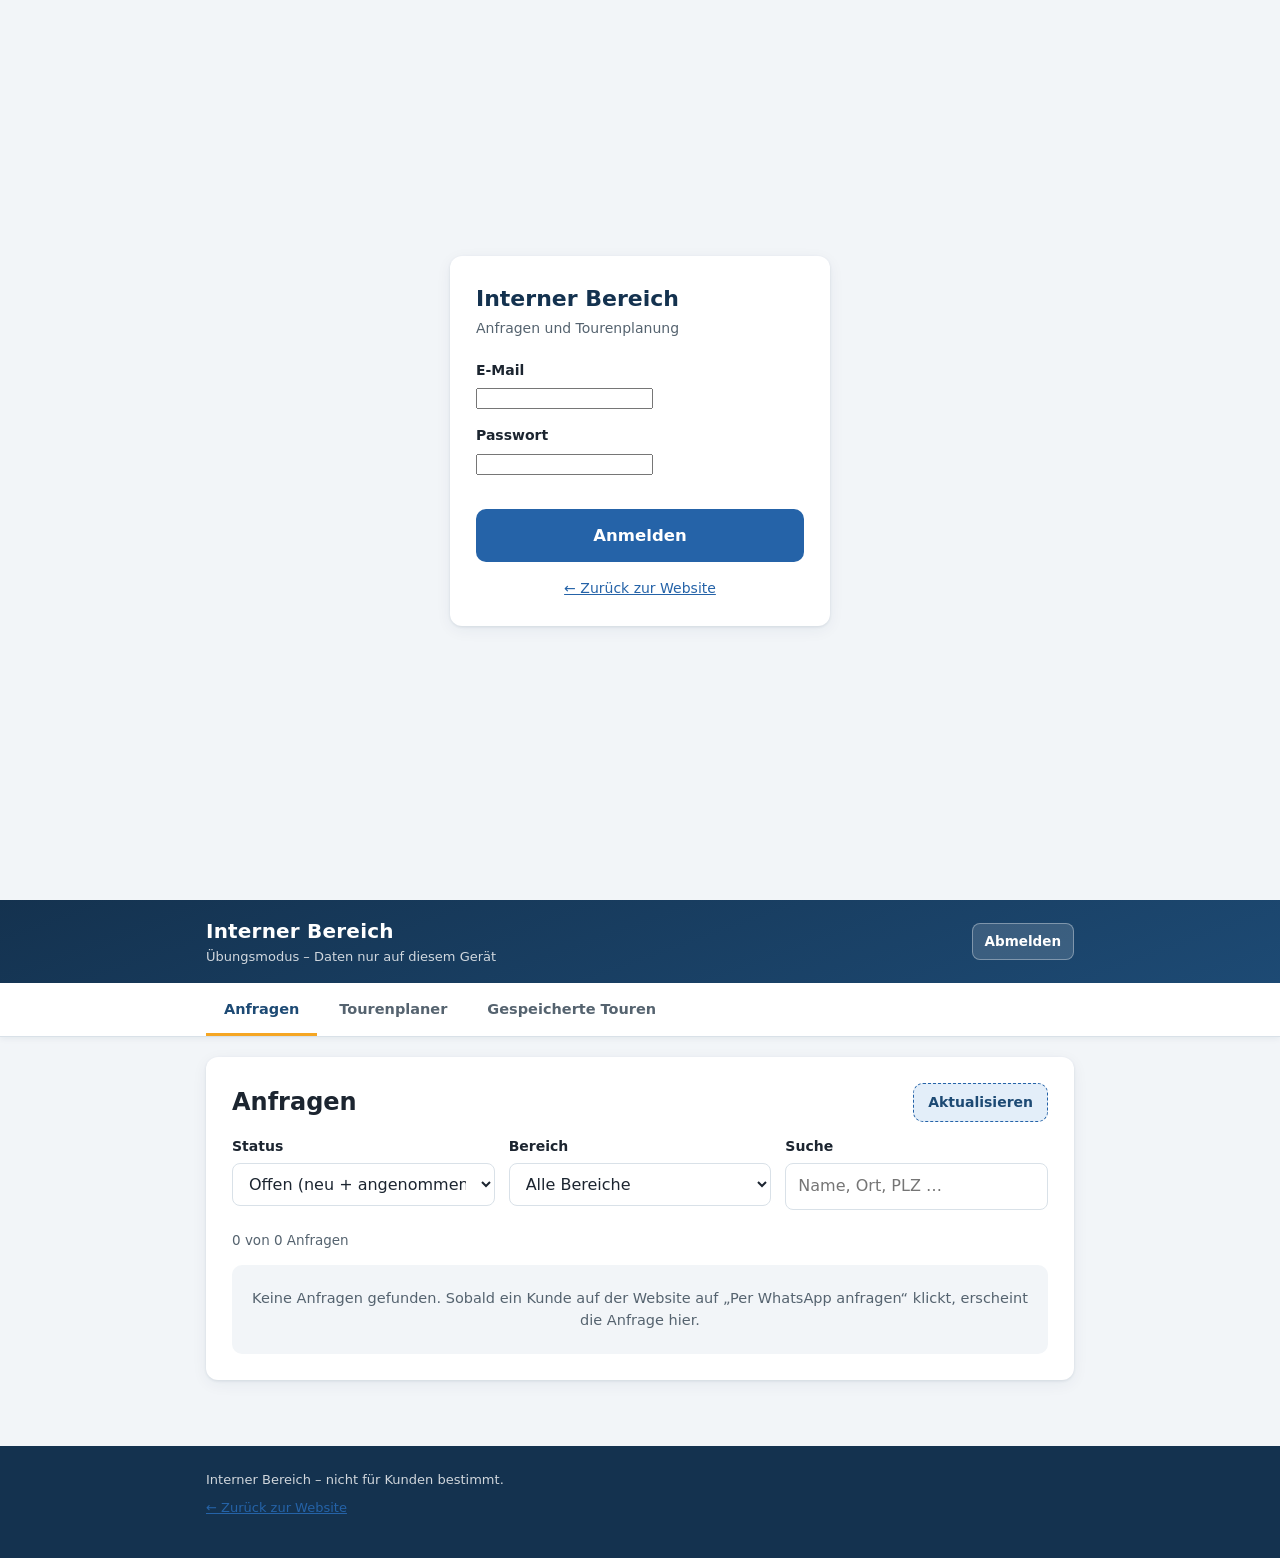
==== admin.html @ 0aeb4e84 "Adminbereich mit Anfragenverwaltung und Tourenplaner Anfragen werden beim Klick auf den WhatsApp-But" ====
<!DOCTYPE html>
<html lang="de">
<head>
  <meta charset="utf-8">
  <meta name="viewport" content="width=device-width, initial-scale=1">
  <meta name="robots" content="noindex, nofollow">
  <title>Interner Bereich – Gaus Dienstleistungen</title>
  <link rel="stylesheet" href="style.css">
  <link rel="stylesheet" href="admin.css">
</head>
<body class="admin-body">

<!-- ══ Anmeldung ══════════════════════════════════════════════════ -->
<div id="login-screen" class="login-screen" hidden>
  <form class="card login-card" id="login-form">
    <h1>Interner Bereich</h1>
    <p class="login-sub">Anfragen und Tourenplanung</p>

    <div class="field">
      <label for="login-email">E-Mail</label>
      <input type="email" id="login-email" autocomplete="username" required>
    </div>
    <div class="field">
      <label for="login-password">Passwort</label>
      <input type="password" id="login-password" autocomplete="current-password" required>
    </div>

    <button type="submit" class="btn-primary" id="login-submit">
      <span class="btn-label">Anmelden</span>
      <span class="btn-spinner" hidden aria-hidden="true"></span>
    </button>
    <p class="form-error" id="login-error" role="alert" hidden></p>
    <p class="login-hint" id="login-demo-hint" hidden>
      Es ist noch keine Datenbank eingerichtet – du kannst den Bereich ohne Anmeldung
      im <strong>Übungsmodus</strong> ansehen. Anleitung: <code>SUPABASE-EINRICHTUNG.md</code>
    </p>
    <p class="login-back"><a href="index.html">← Zurück zur Website</a></p>
  </form>
</div>

<!-- ══ Adminbereich ═══════════════════════════════════════════════ -->
<div id="admin-screen" hidden>

  <header class="site-header admin-header">
    <div class="wrap">
      <div class="admin-topline">
        <div>
          <p class="brand-name">Interner Bereich</p>
          <p class="brand-tag" id="admin-user"></p>
        </div>
        <button type="button" class="btn-ghost" id="logout-btn">Abmelden</button>
      </div>
    </div>
  </header>

  <nav class="tabs" aria-label="Bereiche">
    <div class="wrap tabs-row">
      <button class="tab is-active" data-tab="panel-anfragen" type="button">Anfragen</button>
      <button class="tab" data-tab="panel-planer" type="button">Tourenplaner</button>
      <button class="tab" data-tab="panel-touren" type="button">Gespeicherte Touren</button>
    </div>
  </nav>

  <main class="wrap admin-main">

    <!-- ── Anfragen ──────────────────────────────────────────── -->
    <section id="panel-anfragen" class="panel is-active">
      <div class="card">
        <div class="admin-bar">
          <h2>Anfragen</h2>
          <button type="button" class="btn-secondary btn-small" id="anfragen-reload">Aktualisieren</button>
        </div>

        <div class="filter-row">
          <div class="field">
            <label for="f-status">Status</label>
            <select id="f-status">
              <option value="offen">Offen (neu + angenommen)</option>
              <option value="alle">Alle</option>
              <option value="neu">Nur neu</option>
              <option value="angenommen">Nur angenommen</option>
              <option value="erledigt">Nur erledigt</option>
              <option value="abgelehnt">Nur abgelehnt</option>
            </select>
          </div>
          <div class="field">
            <label for="f-bereich">Bereich</label>
            <select id="f-bereich">
              <option value="alle">Alle Bereiche</option>
              <option value="beiladung_hin">Beiladung → Berlin</option>
              <option value="beiladung_rueck">Beiladung → Stuttgart</option>
              <option value="sonderfahrt">Sonderfahrt</option>
              <option value="putzservice">Putzservice</option>
            </select>
          </div>
          <div class="field">
            <label for="f-suche">Suche</label>
            <input type="text" id="f-suche" placeholder="Name, Ort, PLZ …">
          </div>
        </div>

        <p class="admin-summary" id="anfragen-summary"></p>
        <div id="anfragen-liste" class="anfragen-liste"></div>
      </div>
    </section>

    <!-- ── Tourenplaner ──────────────────────────────────────── -->
    <section id="panel-planer" class="panel">
      <div class="card">
        <h2>1. Anfragen für die Tour auswählen</h2>
        <p class="section-hint">
          Es werden nur Transportanfragen angezeigt, die noch nicht erledigt sind.
          Abholung und Lieferung derselben Anfrage bleiben immer in der richtigen Reihenfolge.
        </p>

        <div class="filter-row">
          <div class="field">
            <label for="planer-richtung">Fahrtrichtung</label>
            <select id="planer-richtung">
              <option value="beiladung_hin">Stuttgart → Berlin</option>
              <option value="beiladung_rueck">Berlin → Stuttgart</option>
              <option value="sonderfahrt">Sonderfahrten (Raum Stuttgart)</option>
            </select>
          </div>
          <div class="field">
            <label for="planer-datum">Tourdatum</label>
            <input type="date" id="planer-datum">
          </div>
          <div class="field">
            <label for="planer-maxstunden">Höchstfahrzeit (Std.)</label>
            <input type="number" id="planer-maxstunden" min="1" max="24" step="0.5">
            <p class="field-hint">Reine Zeit am Steuer. Be-/Entladen und
               Pause kommen obendrauf und werden getrennt angezeigt.</p>
          </div>
        </div>

        <div id="planer-auswahl" class="auswahl-liste"></div>

        <div class="planer-actions">
          <button type="button" class="btn-primary" id="planer-berechnen">
            <span class="btn-label">Route zusammenstellen</span>
            <span class="btn-spinner" hidden aria-hidden="true"></span>
          </button>
          <button type="button" class="btn-secondary btn-small" id="planer-alle">Alle auswählen</button>
          <button type="button" class="btn-secondary btn-small" id="planer-keine">Auswahl leeren</button>
        </div>
        <p class="form-error" id="planer-error" role="alert" hidden></p>
      </div>

      <div class="card" id="tour-card" hidden>
        <div class="admin-bar">
          <h2>2. Route prüfen und anpassen</h2>
          <button type="button" class="btn-secondary btn-small" id="tour-neu-optimieren">Neu optimieren</button>
        </div>

        <div id="tour-summary" class="tour-summary" role="status" aria-live="polite"></div>
        <div id="tour-warnungen"></div>

        <ol id="tour-stopps" class="tour-stopps"></ol>

        <div class="stopp-add">
          <div class="field">
            <label for="stopp-adresse">Eigenen Stopp einfügen <span class="opt">(z. B. Tanken, Pause, Privattermin)</span></label>
            <input type="text" id="stopp-adresse" placeholder="Adresse eingeben …" autocomplete="off">
          </div>
          <div class="field">
            <label for="stopp-name">Bezeichnung</label>
            <input type="text" id="stopp-name" placeholder="z. B. Tankstelle">
          </div>
          <div class="field">
            <label for="stopp-dauer">Dauer (Min.)</label>
            <input type="number" id="stopp-dauer" min="0" max="480" step="5" value="15">
          </div>
          <button type="button" class="btn-secondary btn-small" id="stopp-add-btn">Stopp hinzufügen</button>
        </div>
        <p class="form-error" id="stopp-error" role="alert" hidden></p>

        <div class="tour-save">
          <div class="field">
            <label for="tour-name">Name der Tour</label>
            <input type="text" id="tour-name" placeholder="z. B. Berlin-Tour 24.07.">
          </div>
          <div class="field">
            <label for="tour-notiz">Notiz <span class="opt">(optional)</span></label>
            <textarea id="tour-notiz" rows="2" placeholder="Besonderheiten, Absprachen …"></textarea>
          </div>
          <button type="button" class="btn-primary" id="tour-speichern">
            <span class="btn-label">Tour speichern</span>
            <span class="btn-spinner" hidden aria-hidden="true"></span>
          </button>
          <p class="admin-summary" id="tour-save-info" role="status" aria-live="polite"></p>
        </div>
      </div>
    </section>

    <!-- ── Gespeicherte Touren ───────────────────────────────── -->
    <section id="panel-touren" class="panel">
      <div class="card">
        <div class="admin-bar">
          <h2>Gespeicherte Touren</h2>
          <button type="button" class="btn-secondary btn-small" id="touren-reload">Aktualisieren</button>
        </div>
        <div id="touren-liste" class="anfragen-liste"></div>
      </div>
    </section>

  </main>

  <footer class="site-footer">
    <div class="wrap">
      <p>Interner Bereich – nicht für Kunden bestimmt.</p>
      <p class="footer-links"><a href="index.html">← Zurück zur Website</a></p>
    </div>
  </footer>
</div>

<script src="app.js"></script>
<script src="db.js"></script>
<script src="admin.js"></script>
</body>
</html>
---- style.css ----
/* ════════════════════════════════════════════════════════════════
   Gaus Dienstleistungen – Stylesheet
   Mobile-first, eine Spalte, System-Fonts, keine externen Ressourcen
   ════════════════════════════════════════════════════════════════ */

:root {
  --blue-900: #14324f;
  --blue-700: #1d4a74;
  --blue-600: #2563a8;
  --blue-100: #e3eef9;
  --amber: #f5a623;
  --ink: #1c2530;
  --ink-soft: #55636f;
  --line: #d9e1e8;
  --bg: #f2f5f8;
  --card: #ffffff;
  --error: #c0392b;
  --error-bg: #fdecea;
  --ok: #1e8449;
  --whatsapp: #25d366;
  --whatsapp-dark: #1da851;
  --radius: 12px;
  --shadow: 0 1px 3px rgba(20, 50, 79, 0.10), 0 4px 16px rgba(20, 50, 79, 0.06);
}

* { box-sizing: border-box; }

html { scroll-behavior: smooth; }

body {
  margin: 0;
  font-family: system-ui, -apple-system, "Segoe UI", Roboto, "Helvetica Neue", Arial, sans-serif;
  font-size: 16px;
  line-height: 1.55;
  color: var(--ink);
  background: var(--bg);
  -webkit-text-size-adjust: 100%;
}

.wrap {
  max-width: 680px;
  margin: 0 auto;
  padding: 0 16px;
}

/* ── Header ─────────────────────────────────────────── */

.site-header {
  background: linear-gradient(160deg, var(--blue-900), var(--blue-700));
  color: #fff;
  padding: 28px 0 24px;
}

.brand {
  display: flex;
  align-items: center;
  gap: 12px;
}

.brand-logo {
  display: grid;
  place-items: center;
  width: 46px;
  height: 46px;
  border-radius: 10px;
  background: var(--amber);
  color: var(--blue-900);
  font-size: 26px;
  font-weight: 800;
  flex: none;
}

.brand-name {
  margin: 0;
  font-size: 20px;
  font-weight: 700;
  letter-spacing: 0.2px;
}

.brand-tag {
  margin: 0;
  font-size: 13px;
  opacity: 0.85;
}

.hero-line {
  margin: 18px 0 0;
  font-size: 15px;
  opacity: 0.92;
}

/* ── Tab-Navigation ─────────────────────────────────── */

.tabs {
  position: sticky;
  top: 0;
  z-index: 50;
  background: var(--card);
  border-bottom: 1px solid var(--line);
  box-shadow: 0 2px 6px rgba(20, 50, 79, 0.06);
}

.tabs-row {
  display: flex;
  gap: 4px;
  overflow-x: auto;
  -webkit-overflow-scrolling: touch;
}

.tab {
  appearance: none;
  border: none;
  background: none;
  font: inherit;
  font-size: 14.5px;
  font-weight: 600;
  color: var(--ink-soft);
  padding: 14px 12px 11px;
  border-bottom: 3px solid transparent;
  cursor: pointer;
  white-space: nowrap;
  flex: 1;
}

.tab:hover { color: var(--blue-700); }

.tab.is-active {
  color: var(--blue-700);
  border-bottom-color: var(--amber);
}

/* ── Panels & Cards ─────────────────────────────────── */

main.wrap { padding-top: 20px; padding-bottom: 40px; }

.panel { display: none; }
.panel.is-active { display: block; }

.card {
  background: var(--card);
  border-radius: var(--radius);
  box-shadow: var(--shadow);
  padding: 20px 18px;
  margin-bottom: 18px;
}

.intro-card h1 {
  margin: 0 0 8px;
  font-size: 24px;
  line-height: 1.25;
  color: var(--blue-900);
}

.intro-card p { margin: 0; color: var(--ink-soft); }
.intro-card strong { color: var(--ink); }

/* ── Formulare ──────────────────────────────────────── */

form h2 {
  font-size: 16px;
  color: var(--blue-900);
  margin: 22px 0 10px;
  padding-bottom: 6px;
  border-bottom: 1px solid var(--line);
}

form h2:first-of-type { margin-top: 2px; }

.h2-note { font-weight: 400; font-size: 13px; color: var(--ink-soft); }

.section-hint {
  margin: -4px 0 10px;
  font-size: 13.5px;
  color: var(--ink-soft);
}

.field { margin-bottom: 14px; min-width: 0; }

.field-row {
  display: grid;
  grid-template-columns: 1fr 1fr;
  gap: 12px;
  align-items: start;
}

label, .label-like {
  display: block;
  font-size: 14px;
  font-weight: 600;
  margin-bottom: 5px;
}

.req { color: var(--error); }
.opt { font-weight: 400; color: var(--ink-soft); font-size: 12.5px; }

input[type="text"],
input[type="number"],
input[type="date"],
input[type="time"],
select,
textarea {
  width: 100%;
  font: inherit;
  font-size: 16px; /* verhindert iOS-Zoom */
  color: var(--ink);
  background: #fff;
  border: 1px solid var(--line);
  border-radius: 8px;
  padding: 10px 12px;
  outline: none;
}

input:focus, select:focus, textarea:focus {
  border-color: var(--blue-600);
  box-shadow: 0 0 0 3px rgba(37, 99, 168, 0.15);
}

input[aria-invalid="true"], textarea[aria-invalid="true"] {
  border-color: var(--error);
}

textarea { resize: vertical; }

.field-hint {
  margin: 4px 0 0;
  font-size: 12.5px;
  color: var(--ink-soft);
}

.field-error, .form-error {
  margin: 6px 0 0;
  font-size: 13.5px;
  color: var(--error);
}

.form-error {
  background: var(--error-bg);
  border-radius: 8px;
  padding: 10px 12px;
  margin-top: 12px;
}

/* Checkboxen & Radios */

.check {
  display: flex;
  align-items: flex-start;
  gap: 9px;
  font-weight: 400;
  font-size: 14.5px;
  cursor: pointer;
  margin-bottom: 0;
}

.check input {
  margin: 3px 0 0;
  width: 17px;
  height: 17px;
  flex: none;
  accent-color: var(--blue-600);
}

.check em { font-style: normal; font-weight: 600; }

.radio-row { display: grid; gap: 8px; }

.field-check { align-self: end; padding-bottom: 8px; }

/* ── Gegenstände (dynamische Zeilen) ────────────────── */

.items { display: grid; gap: 10px; margin-bottom: 12px; }

.item-row {
  border: 1px solid var(--line);
  border-radius: 10px;
  padding: 12px;
  background: #fbfcfe;
}

.item-head {
  display: flex;
  justify-content: space-between;
  align-items: center;
  margin-bottom: 8px;
}

.item-title { font-size: 13.5px; font-weight: 700; color: var(--blue-700); }

.item-remove {
  appearance: none;
  border: none;
  background: none;
  color: var(--error);
  font: inherit;
  font-size: 13px;
  cursor: pointer;
  padding: 2px 4px;
}

.item-grid {
  display: grid;
  grid-template-columns: repeat(3, 1fr);
  gap: 8px;
}

.item-grid .field { margin-bottom: 0; }
.item-grid label { font-size: 12.5px; }

/* ── Buttons ────────────────────────────────────────── */

.btn-primary, .btn-secondary, .btn-whatsapp {
  display: inline-flex;
  align-items: center;
  justify-content: center;
  gap: 10px;
  font: inherit;
  font-weight: 700;
  border-radius: 10px;
  cursor: pointer;
  text-decoration: none;
  transition: background-color 0.15s ease;
}

.btn-primary {
  width: 100%;
  margin-top: 18px;
  padding: 14px 18px;
  font-size: 16.5px;
  color: #fff;
  background: var(--blue-600);
  border: none;
}

.btn-primary:hover { background: var(--blue-700); }
.btn-primary:disabled { background: #9db4c9; cursor: wait; }

.btn-secondary {
  padding: 9px 14px;
  font-size: 14px;
  color: var(--blue-700);
  background: var(--blue-100);
  border: 1px dashed var(--blue-600);
}

.btn-secondary:hover { background: #d3e5f5; }

.btn-spinner {
  width: 18px;
  height: 18px;
  border: 3px solid rgba(255, 255, 255, 0.35);
  border-top-color: #fff;
  border-radius: 50%;
  animation: spin 0.8s linear infinite;
}

@keyframes spin { to { transform: rotate(360deg); } }

/* ── Ergebnis-Karte ─────────────────────────────────── */

.result-card { border-top: 4px solid var(--amber); }

.result-title {
  margin: 0 0 4px;
  font-size: 18px;
  color: var(--blue-900);
}

.result-sub {
  margin: 0 0 14px;
  font-size: 13.5px;
  color: var(--ink-soft);
}

.breakdown {
  list-style: none;
  margin: 0 0 14px;
  padding: 0;
  border-top: 1px solid var(--line);
}

.breakdown li {
  display: flex;
  justify-content: space-between;
  gap: 12px;
  padding: 8px 0;
  border-bottom: 1px solid var(--line);
  font-size: 14.5px;
}

.breakdown li .bd-label { color: var(--ink-soft); }
.breakdown li .bd-amount { font-variant-numeric: tabular-nums; white-space: nowrap; }

.breakdown li.bd-total {
  font-size: 18px;
  font-weight: 800;
  color: var(--blue-900);
  border-bottom: none;
  padding-top: 12px;
}

.badges { display: flex; flex-wrap: wrap; gap: 6px; margin: 0 0 14px; }

.badge {
  font-size: 12px;
  font-weight: 600;
  color: var(--blue-700);
  background: var(--blue-100);
  border-radius: 999px;
  padding: 3px 10px;
}

.badge.badge-warn { color: #8a5a00; background: #fdf3dd; }

.result-note {
  font-size: 13px;
  color: var(--ink-soft);
  margin: 10px 0 0;
}

.result-card.result-error { border-top-color: var(--error); }

.result-error-msg {
  background: var(--error-bg);
  color: var(--error);
  border-radius: 8px;
  padding: 12px 14px;
  font-size: 14.5px;
  margin: 0 0 14px;
}

.btn-whatsapp {
  width: 100%;
  padding: 14px 18px;
  font-size: 16.5px;
  color: #fff;
  background: var(--whatsapp);
  border: none;
}

.btn-whatsapp:hover { background: var(--whatsapp-dark); }

.btn-whatsapp.is-disabled {
  background: #b9c4bd;
  pointer-events: none;
}

.btn-whatsapp svg { flex: none; }

.wa-hint {
  margin: 8px 0 0;
  font-size: 12.5px;
  color: var(--ink-soft);
  text-align: center;
}

/* ── Autocomplete ───────────────────────────────────── */

.ac-wrap { position: relative; }

.ac-list {
  position: absolute;
  top: calc(100% + 4px);
  left: 0;
  right: 0;
  z-index: 60;
  margin: 0;
  padding: 4px;
  list-style: none;
  background: #fff;
  border: 1px solid var(--line);
  border-radius: 10px;
  box-shadow: var(--shadow);
  max-height: 260px;
  overflow-y: auto;
}

.ac-item {
  padding: 9px 10px;
  border-radius: 7px;
  font-size: 14.5px;
  cursor: pointer;
}

.ac-item .ac-secondary {
  display: block;
  font-size: 12.5px;
  color: var(--ink-soft);
}

.ac-item:hover, .ac-item.is-focused {
  background: var(--blue-100);
}

/* ── Selbsttest-Banner (?test=1) ────────────────────── */

.test-banner {
  position: fixed;
  bottom: 12px;
  left: 12px;
  right: 12px;
  z-index: 100;
  padding: 12px 16px;
  border-radius: 10px;
  font-size: 14px;
  font-weight: 700;
  color: #fff;
  box-shadow: var(--shadow);
}

.test-banner.pass { background: var(--ok); }
.test-banner.fail { background: var(--error); }

/* ── Footer ─────────────────────────────────────────── */

.site-footer {
  background: var(--blue-900);
  color: rgba(255, 255, 255, 0.8);
  font-size: 13px;
  padding: 24px 0 32px;
  margin-top: 8px;
}

.site-footer p { margin: 0 0 8px; }

.site-footer a { color: #fff; }

.impressum {
  margin-top: 14px;
  padding-top: 14px;
  border-top: 1px solid rgba(255, 255, 255, 0.2);
}

.impressum h3 { margin: 0 0 6px; font-size: 14px; color: #fff; }

/* ── Desktop-Feinschliff ────────────────────────────── */

@media (min-width: 700px) {
  .site-header { padding: 40px 0 32px; }
  .intro-card h1 { font-size: 28px; }
  .card { padding: 26px 26px; }
  .item-grid { grid-template-columns: repeat(5, 1fr); }
  .tab { flex: none; padding: 15px 18px 12px; }
}

@media (max-width: 480px) {
  .field-row { grid-template-columns: 1fr; gap: 0; }
  .field-check { padding-bottom: 0; }
}
---- admin.css ----
/* ════════════════════════════════════════════════════════════════
   Gaus Dienstleistungen – Interner Bereich
   Ergänzt style.css (Farben und Grundformen kommen von dort)
   ════════════════════════════════════════════════════════════════ */

.admin-body .wrap { max-width: 900px; }
.admin-main { padding-bottom: 40px; }

/* ── Anmeldung ──────────────────────────────────────── */

.login-screen {
  min-height: 100vh;
  display: flex;
  align-items: center;
  justify-content: center;
  padding: 20px 16px;
}
.login-card { width: 100%; max-width: 380px; }
.login-card h1 { margin: 0 0 2px; font-size: 22px; color: var(--blue-900); }
.login-sub { margin: 0 0 20px; color: var(--ink-soft); font-size: 14px; }
.login-card .btn-primary { width: 100%; }
.login-hint {
  margin: 16px 0 0;
  padding: 12px;
  background: var(--blue-100);
  border-radius: 8px;
  font-size: 13.5px;
  color: var(--blue-900);
}
.login-hint code { background: rgba(255, 255, 255, .7); padding: 1px 5px; border-radius: 4px; }
.login-back { margin: 16px 0 0; text-align: center; font-size: 14px; }
.login-back a, .footer-links a { color: var(--blue-600); }

/* ── Kopfzeile ──────────────────────────────────────── */

.admin-header { padding: 16px 0; }
.admin-topline {
  display: flex;
  align-items: center;
  justify-content: space-between;
  gap: 12px;
}
.admin-header .brand-name { margin: 0; }
.admin-header .brand-tag { margin: 0; font-size: 13px; opacity: .8; }

.btn-ghost {
  font: inherit;
  font-size: 13.5px;
  font-weight: 600;
  padding: 7px 12px;
  border-radius: 8px;
  border: 1px solid var(--line);
  background: var(--card);
  color: var(--blue-700);
  cursor: pointer;
  text-decoration: none;
  display: inline-block;
}
.btn-ghost:hover { background: var(--blue-100); }
.admin-header .btn-ghost {
  background: rgba(255, 255, 255, .14);
  border-color: rgba(255, 255, 255, .35);
  color: #fff;
}
.admin-header .btn-ghost:hover { background: rgba(255, 255, 255, .24); }

.btn-small { padding: 8px 14px; font-size: 14px; }
.btn-loeschen { color: var(--error); border-color: #eecdc8; }
.btn-loeschen:hover { background: var(--error-bg); }

/* ── Leisten, Filter ────────────────────────────────── */

.admin-bar {
  display: flex;
  align-items: center;
  justify-content: space-between;
  gap: 12px;
  margin-bottom: 4px;
}
.admin-bar h2 { margin: 0; }

.filter-row {
  display: grid;
  grid-template-columns: repeat(auto-fit, minmax(180px, 1fr));
  gap: 0 14px;
  margin: 14px 0 6px;
}
.admin-summary { margin: 6px 0 14px; font-size: 13.5px; color: var(--ink-soft); }
.admin-leer {
  margin: 0;
  padding: 22px 16px;
  text-align: center;
  color: var(--ink-soft);
  background: var(--bg);
  border-radius: 10px;
  font-size: 14.5px;
}
.admin-fehler { color: var(--error); background: var(--error-bg); }

/* ── Anfragenkarten ─────────────────────────────────── */

.anfragen-liste { display: grid; gap: 12px; }

.anfrage-karte {
  border: 1px solid var(--line);
  border-left: 4px solid var(--line);
  border-radius: 10px;
  padding: 14px;
  background: var(--card);
}
.anfrage-karte.status-neu { border-left-color: var(--amber); }
.anfrage-karte.status-angenommen { border-left-color: var(--blue-600); }
.anfrage-karte.status-erledigt { border-left-color: var(--ok); }
.anfrage-karte.status-abgelehnt { border-left-color: #b9c3cc; opacity: .72; }

.ak-kopf {
  display: flex;
  justify-content: space-between;
  align-items: flex-start;
  gap: 12px;
  margin-bottom: 10px;
}
.ak-titel { margin: 0; font-weight: 700; font-size: 15.5px; color: var(--blue-900); }
.ak-zeit { margin: 0; font-size: 12.5px; color: var(--ink-soft); }
.ak-rechts { text-align: right; display: grid; gap: 4px; justify-items: end; }
.ak-preis { font-weight: 700; font-size: 17px; color: var(--blue-700); white-space: nowrap; }
.preis-offen { font-size: 13px; font-weight: 600; color: var(--ink-soft); }
.ak-klein { font-size: 12.5px; color: var(--ink-soft); }

.badge-neu { color: #8a5a00; background: #fdf3dd; }
.badge-angenommen { color: var(--blue-700); background: var(--blue-100); }
.badge-erledigt { color: var(--ok); background: #e6f4ec; }
.badge-abgelehnt { color: var(--ink-soft); background: #eceff2; }

.ak-daten {
  display: grid;
  grid-template-columns: 108px 1fr;
  gap: 3px 10px;
  margin: 0 0 10px;
  font-size: 14px;
}
.ak-daten dt { color: var(--ink-soft); }
.ak-daten dd { margin: 0; }
.ak-daten a { color: var(--blue-600); }

.stueck-liste {
  margin: 0 0 10px;
  padding: 8px 10px 8px 26px;
  background: var(--bg);
  border-radius: 8px;
  font-size: 13.5px;
  color: var(--ink-soft);
}

.ak-notiz { margin-bottom: 10px; }
.ak-notiz label { font-size: 12.5px; }
.ak-notiz textarea { min-height: 42px; }

.ak-aktionen { display: flex; flex-wrap: wrap; gap: 8px; }

/* ── Auswahl für die Tour ───────────────────────────── */

.auswahl-liste {
  display: grid;
  gap: 8px;
  margin: 10px 0 16px;
  max-height: 380px;
  overflow-y: auto;
}
.auswahl-zeile {
  display: grid;
  grid-template-columns: auto 1fr auto;
  align-items: start;
  gap: 10px;
  padding: 10px 12px;
  border: 1px solid var(--line);
  border-radius: 9px;
  font-weight: 400;
  cursor: pointer;
  margin: 0;
}
.auswahl-zeile:hover { background: var(--blue-100); }
.auswahl-zeile input { margin-top: 3px; width: 18px; height: 18px; accent-color: var(--blue-600); }
.az-text { font-size: 14px; line-height: 1.4; min-width: 0; }
.az-preis { font-weight: 700; color: var(--blue-700); white-space: nowrap; font-size: 14px; }

.planer-actions { display: flex; flex-wrap: wrap; gap: 8px; align-items: center; }
.planer-actions .btn-primary { margin: 0; }

/* ── Tour: Zusammenfassung ──────────────────────────── */

.tour-summary {
  display: grid;
  grid-template-columns: repeat(auto-fit, minmax(140px, 1fr));
  gap: 10px;
  margin: 14px 0;
}
.ts-kachel {
  padding: 12px;
  background: var(--blue-100);
  border-radius: 10px;
  text-align: center;
}
.ts-kachel.ts-warn { background: var(--error-bg); }
.ts-wert {
  display: block;
  font-size: 19px;
  font-weight: 700;
  color: var(--blue-900);
  font-variant-numeric: tabular-nums;
}
.ts-kachel.ts-warn .ts-wert { color: var(--error); }
.ts-label { display: block; font-size: 12.5px; color: var(--ink-soft); margin-top: 2px; }

.tour-warnung {
  margin: 0 0 8px;
  padding: 10px 12px;
  background: #fdf3dd;
  border-left: 3px solid var(--amber);
  border-radius: 6px;
  font-size: 14px;
  color: #7a5200;
}

/* ── Tour: Stoppliste ───────────────────────────────── */

.tour-stopps { list-style: none; margin: 16px 0; padding: 0; display: grid; gap: 8px; }

.stopp {
  display: grid;
  grid-template-columns: 34px 1fr auto;
  gap: 10px;
  align-items: start;
  padding: 11px 12px;
  border: 1px solid var(--line);
  border-radius: 10px;
  background: var(--card);
}
.stopp.art-abholung { border-left: 4px solid var(--amber); }
.stopp.art-lieferung { border-left: 4px solid var(--ok); }
.stopp.art-eigen { border-left: 4px solid var(--blue-600); }
.stopp.stopp-fest { background: var(--bg); border-style: dashed; }

.st-nummer {
  display: flex;
  align-items: center;
  justify-content: center;
  min-height: 26px;
  padding: 0 4px;
  border-radius: 7px;
  background: var(--blue-900);
  color: #fff;
  font-size: 12.5px;
  font-weight: 700;
}
.stopp-fest .st-nummer { background: var(--ink-soft); }

.st-inhalt { min-width: 0; }
.st-kopf { margin: 0 0 1px; display: flex; flex-wrap: wrap; gap: 8px; align-items: baseline; }
.st-art { font-weight: 700; font-size: 14px; color: var(--blue-900); }
.st-kunde { font-size: 14px; color: var(--ink-soft); }
.st-zeit {
  margin-left: auto;
  font-variant-numeric: tabular-nums;
  font-weight: 600;
  font-size: 14px;
  color: var(--blue-700);
}
.st-adresse { margin: 0; font-size: 14px; word-break: break-word; }
.st-details { margin: 2px 0 0; font-size: 12.5px; color: var(--ink-soft); }
.st-details a { color: var(--blue-600); }
.st-fuss {
  margin: 5px 0 0;
  display: flex;
  flex-wrap: wrap;
  gap: 10px;
  font-size: 12.5px;
  color: var(--ink-soft);
}
.st-ladung { margin-left: auto; }

.st-knoepfe { display: grid; gap: 4px; }
.btn-mini {
  font: inherit;
  font-size: 12px;
  line-height: 1;
  padding: 6px 8px;
  border: 1px solid var(--line);
  border-radius: 6px;
  background: var(--card);
  color: var(--blue-700);
  cursor: pointer;
}
.btn-mini:hover:not(:disabled) { background: var(--blue-100); }
.btn-mini:disabled { opacity: .35; cursor: default; }
.btn-mini-weg { color: var(--error); }
.btn-mini-weg:hover { background: var(--error-bg); }

/* ── Stopp hinzufügen / Tour speichern ──────────────── */

.stopp-add, .tour-save {
  margin-top: 16px;
  padding: 14px;
  background: var(--bg);
  border-radius: 10px;
}
.stopp-add { display: grid; grid-template-columns: 1fr; gap: 0 12px; align-items: end; }
.stopp-add .field { margin-bottom: 10px; }
.stopp-add button { justify-self: start; }
.tour-save .btn-primary { margin-top: 4px; }

.tour-kurz {
  margin: 8px 0;
  padding-left: 20px;
  font-size: 13.5px;
  color: var(--ink-soft);
  display: grid;
  gap: 2px;
}
.tour-kurz strong { color: var(--blue-700); }

/* ── Selbsttests ────────────────────────────────────── */

.selbsttest {
  padding: 12px 16px;
  font-size: 13.5px;
  font-family: ui-monospace, SFMono-Regular, Menlo, Consolas, monospace;
}
.selbsttest ul { margin: 6px 0 0; padding-left: 20px; }
.selbsttest-ok { background: #e6f4ec; color: #14532d; }
.selbsttest-fehler { background: var(--error-bg); color: var(--error); }

/* ── Breitere Bildschirme ───────────────────────────── */

@media (min-width: 720px) {
  .stopp-add { grid-template-columns: 2fr 1fr 110px auto; }
  .stopp-add .field { margin-bottom: 0; }
}
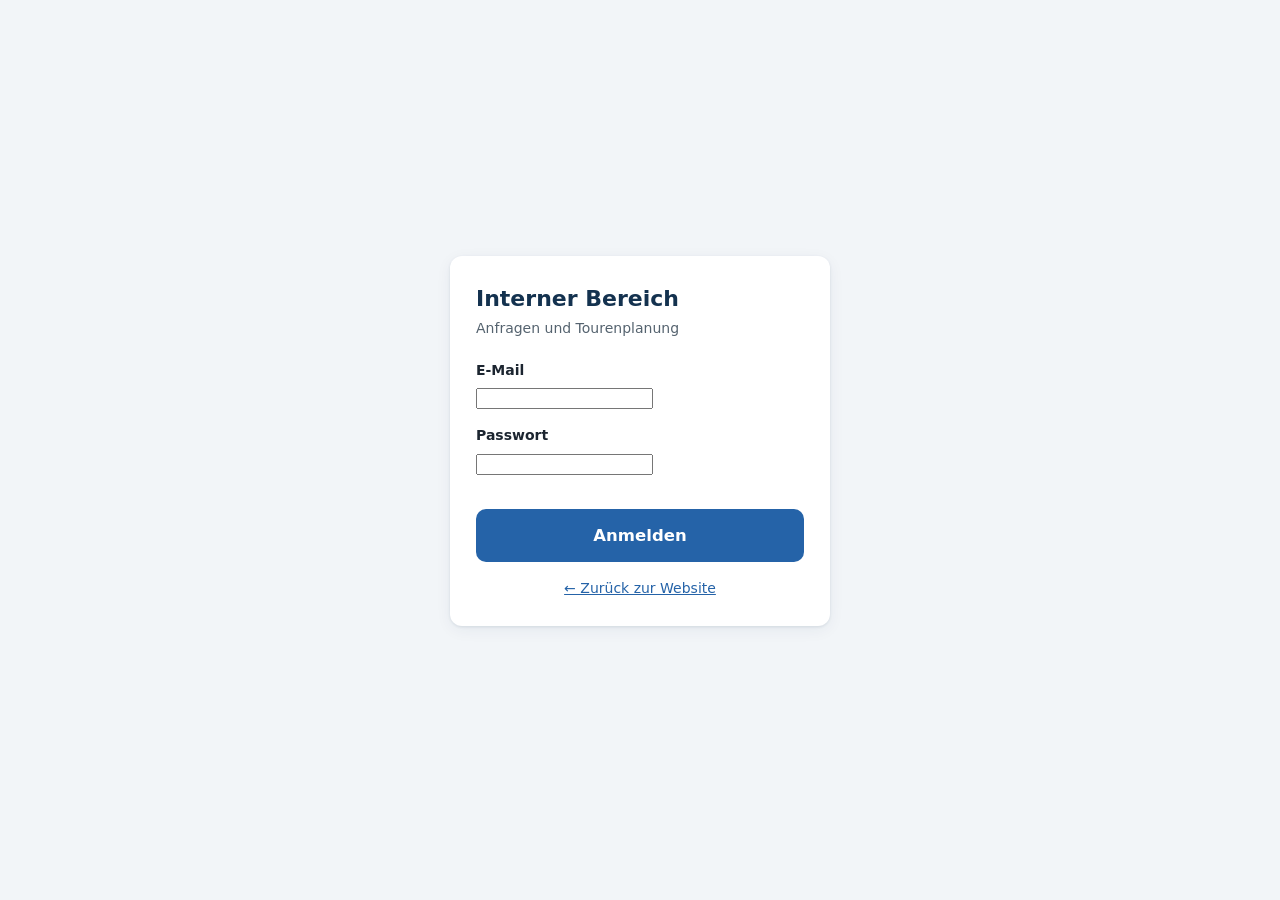
==== commit c7e7607e: "Beispieldaten zum Ueben mit dem Tourenplaner Zwei Knoepfe im Adminbereich: 13 erfundene Anfragen anl" ====
--- a/admin.html
+++ b/admin.html
@@ -101,6 +101,27 @@
 
         <p class="admin-summary" id="anfragen-summary"></p>
         <div id="anfragen-liste" class="anfragen-liste"></div>
+
+        <div class="beispiel-box">
+          <p class="beispiel-text">
+            <strong>Zum Ausprobieren:</strong> 13 erfundene Anfragen zum Üben mit dem
+            Tourenplaner – Abholungen rund um Stuttgart und unterwegs, Lieferungen nach
+            Berlin und auf der Strecke, beide Richtungen, zusammen mehr als ein
+            Transporter fasst. Alle heißen „BEISPIEL …“ und lassen sich mit einem Klick
+            wieder entfernen.
+          </p>
+          <div class="beispiel-knoepfe">
+            <button type="button" class="btn-secondary btn-small" id="beispiele-laden">
+              <span class="btn-label">Beispieldaten laden</span>
+              <span class="btn-spinner" hidden aria-hidden="true"></span>
+            </button>
+            <button type="button" class="btn-ghost btn-loeschen" id="beispiele-entfernen">
+              <span class="btn-label">Beispieldaten entfernen</span>
+              <span class="btn-spinner" hidden aria-hidden="true"></span>
+            </button>
+          </div>
+          <p class="admin-summary" id="beispiele-info" role="status" aria-live="polite"></p>
+        </div>
       </div>
     </section>
 
--- a/style.css
+++ b/style.css
@@ -25,6 +25,13 @@
 
 * { box-sizing: border-box; }
 
+/* Muss ganz oben stehen und "!important" tragen: Das hidden-Attribut wirkt
+   über die eingebaute Browser-Regel [hidden] { display: none }, und die wird
+   von JEDER eigenen display-Angabe überstimmt (z. B. .login-screen mit
+   display:flex). Ohne diese Zeile lassen sich solche Elemente per
+   element.hidden = true nicht mehr ausblenden. */
+[hidden] { display: none !important; }
+
 html { scroll-behavior: smooth; }
 
 body {
--- a/admin.css
+++ b/admin.css
@@ -157,6 +157,20 @@
 .ak-notiz textarea { min-height: 42px; }
 
 .ak-aktionen { display: flex; flex-wrap: wrap; gap: 8px; }
+
+/* ── Beispieldaten zum Üben ─────────────────────────── */
+
+.beispiel-box {
+  margin-top: 18px;
+  padding: 14px;
+  border: 1px dashed var(--line);
+  border-radius: 10px;
+  background: var(--bg);
+}
+.beispiel-text { margin: 0 0 10px; font-size: 13.5px; color: var(--ink-soft); }
+.beispiel-text strong { color: var(--ink); }
+.beispiel-knoepfe { display: flex; flex-wrap: wrap; gap: 8px; }
+.beispiel-box .admin-summary { margin: 10px 0 0; }
 
 /* ── Auswahl für die Tour ───────────────────────────── */
 
